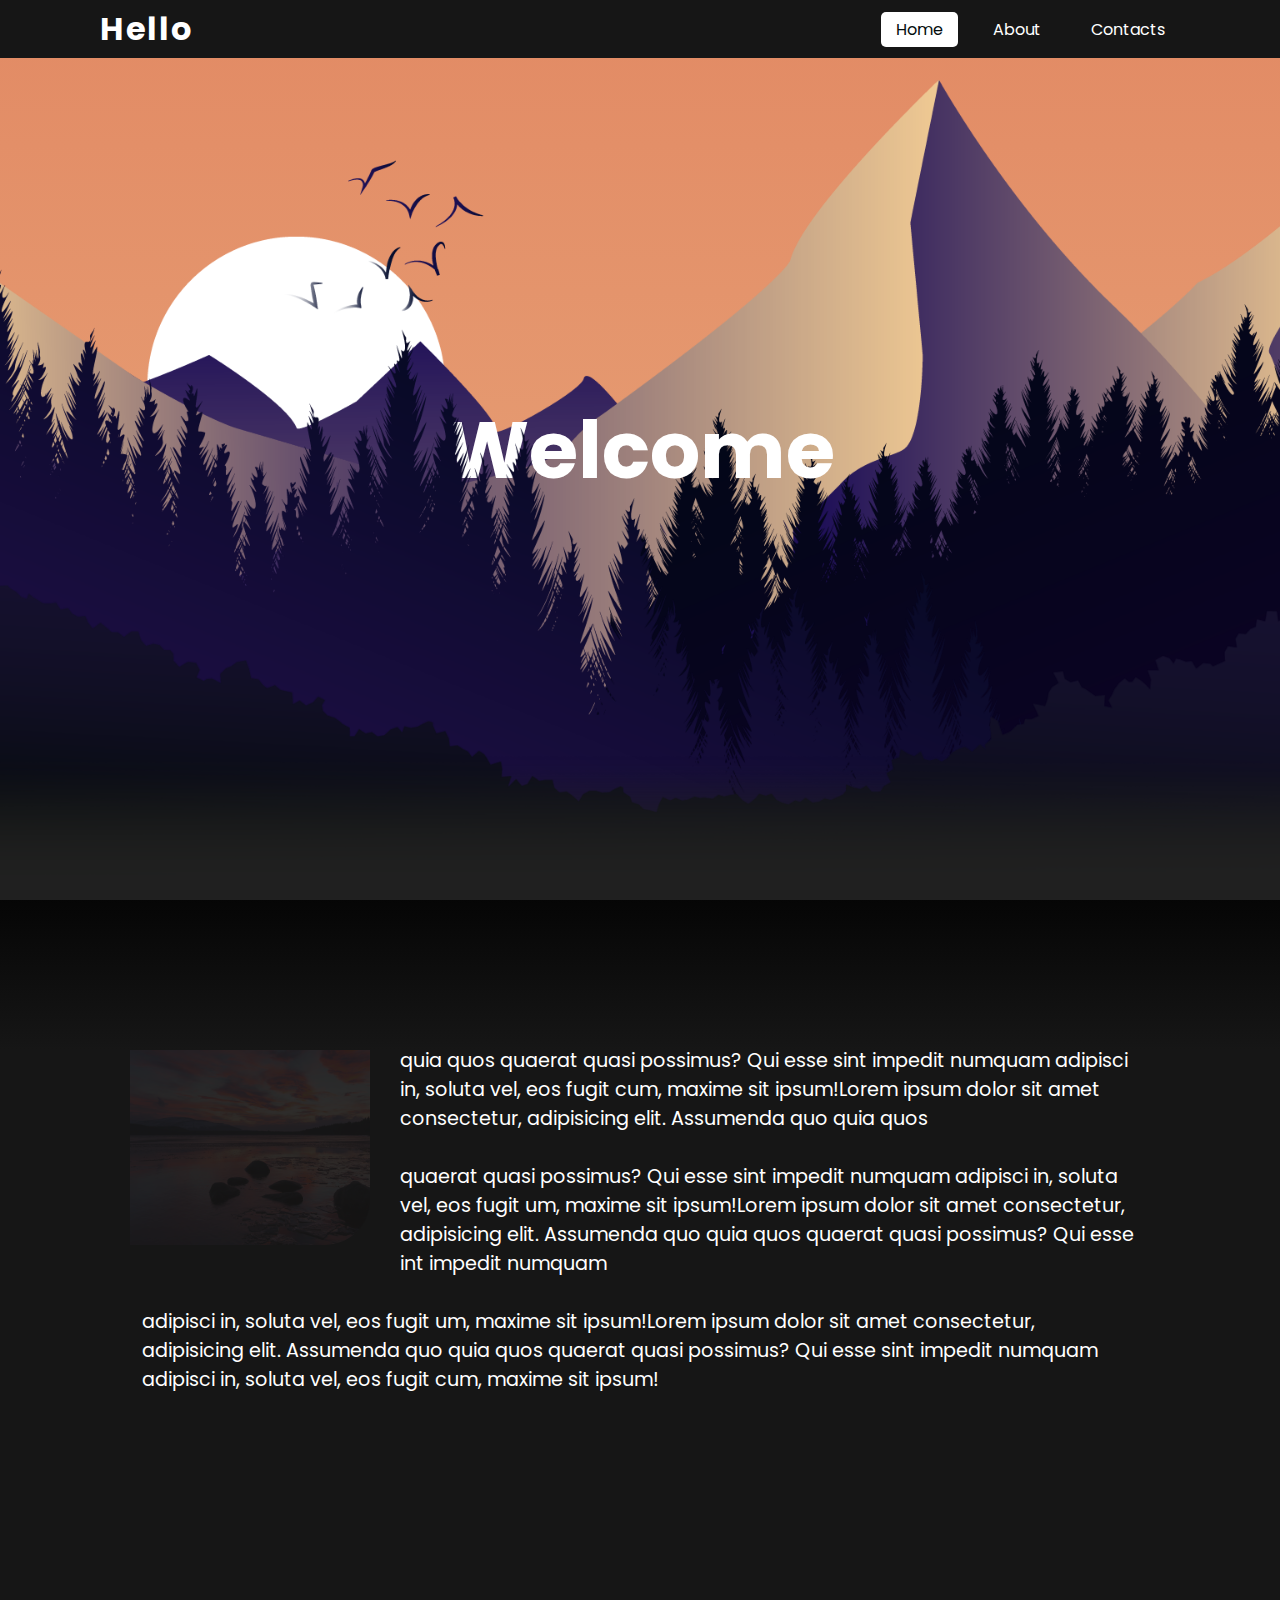
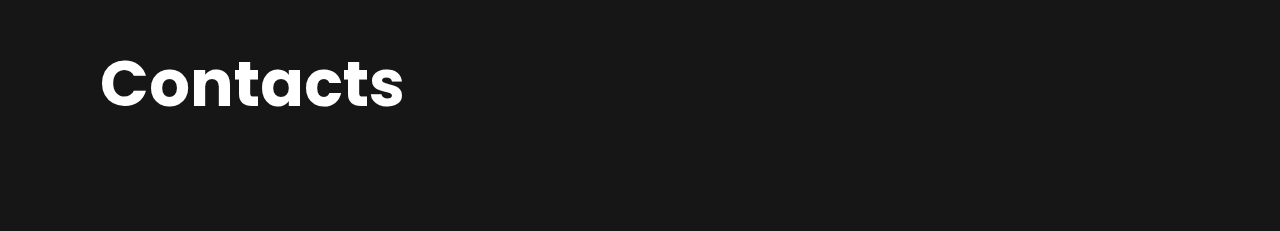
==== index.html @ 3c5ac53d "added pictures and fade ins" ====
<!DOCTYPE html>
<html>
    <head>
        <meta charset="UTF-8">
        <meta name="viewport" content="width=device-width, initial-scale=1.0, maximum-scale=1.0, user-scalable=0">
        <meta http-equiv="X-UA-Compatible" content="ie=edge">
        <title>Ignas Biekša</title>
        <link rel="stylesheet" type="text/css" href="style.css">
    </head>
    <body>
        <header>
            <a href="#" class = "logo">Hello</a>
                <ul>
                    <li><a href="#" class="active">Home</a></li>
                    <li><a href="#sec">About</a></li>
                    <li><a href="#sec2">Contacts</a></li>
                </ul>
        </header>
        
        <section>
            
            <img src="img/sun.png" id ="sun" alt="">
            <img src="img/mountainsBack.png" id="mBack" alt="">
            <img src="img/birds.png" id="birds" alt="">
            <h2 id="text">Welcome</h2>
            <img src="img/mountainsFront.png" id="mFront" alt="">
            <img src="img/treesBack.png" id="tBack" alt="">
            <img src="img/treesFront.png" id="tFront" alt="">
            <img src="img/ground.png" id = "ground" alt="">
            <div class = "gradient" id="gradient"></div>
        </section>
        <div id="blackBox"></div>
        <div id="blackBox2"></div>
        <div class ="sec" id="sec">
            <h2>About</h2>
            <img src="img/picture1.jpg" id ="picture1">
            <p>Lorem ipsum dolor sit amet consectetur, adipisicing elit. 
                Assumenda quo quia quos quaerat quasi possimus? Qui esse
                sint impedit numquam adipisci in, soluta vel, eos fugit
                cum, maxime sit ipsum!Lorem ipsum dolor sit amet consectetur, adipisicing elit. 
                Assumenda quo quia quos <br><br>quaerat quasi possimus? Qui esse
                sint impedit numquam adipisci in, soluta vel, eos fugit
                um, maxime sit ipsum!Lorem ipsum dolor sit amet consectetur, adipisicing elit. 
                Assumenda quo quia quos quaerat quasi possimus? Qui esse
                int impedit numquam<br><br> adipisci in, soluta vel, eos fugit
                um, maxime sit ipsum!Lorem ipsum dolor sit amet consectetur, adipisicing elit. 
                Assumenda quo quia quos quaerat quasi possimus? Qui esse
                sint impedit numquam adipisci in, soluta vel, eos fugit
                cum, maxime sit ipsum!</p>
        </div>
        <script src="app.js"></script>

        <div class ="sec2" id="sec2">
            <h2>Contacts</h2>
        </div>
    </body>
</html>
---- style.css ----
@import url('https://fonts.googleapis.com/css?family=Poppins:300,400,500,600,700,800,900&display=swap');
*{
    margin: 0;
    padding: 0;
    box-sizing: border-box;
    font-family: 'Poppins', sans-serif;
    scroll-behavior: smooth;
}
body{
    min-height: 100vh;
    background: linear-gradient(#E28A64,#EFC996);
    overflow-x: hidden;
}


header{
    position: fixed;
    top: 0;
    left: 0;
    width: 100%;
    padding: 5px 100px;
    display: flex;
    justify-content: space-between;
    align-items: center;
    z-index: 99;
    background: #161616;
}
header .logo{
    color: white;
    font-weight: 700;
    text-decoration: none;
    font-size: 2em;
    letter-spacing: 2px;
}

header .logo:hover{
    color: transparent;
    background: linear-gradient(90deg, #E28A64,#EFC996);
    background-clip: text;
}
header ul{
    display: flex;
    justify-content: center;
    align-items: center;
    flex-wrap: wrap;
}
header ul li{
    list-style: none;
    margin-left: 20px;
}
header ul li a{
    text-decoration: none;
    padding: 6px 15px;
    color: white;
    border-radius: 5px;
}
header ul li a:hover{
    background: white;
    color: #040c0c;
}

header ul li a.active{
    background: white;
    color: #040c0c;
}

section{
    position: relative;
    width: 100%;
    height: 100vh;
    padding: 100px;
    display: flex;
    justify-content: center;
    align-items: center;
}

section img{
    position: absolute;
    top: 0;
    left: 0;
    width: 100%;
    height: 100%;
    object-fit: cover;
    pointer-events: none;
}
section #gradient{
    position: absolute;
    height: 100px;
    width: 100%;
    left: 0;
    bottom: 100%;
    background: linear-gradient(to top, #161616,transparent);
    z-index: 21;
}
section img#tFront{
    z-index:14;
}
section img#tBack{
    z-index: 11;
}
section img#ground{
    z-index:20;
}
section img#mFront{
    z-index: 10;
}
#text{
    position: relative;
    color: white;
    white-space: wrap;
    font-size: 80px;
    z-index: 12;

}
.sec{
    position: relative;
    margin-top: -270px;
    padding-top: 200px;
    padding: 100px;
    background:#161616;
    z-index: 10;
}
.sec h2{
    font-size: 4em;
    color: white;
    padding-left: 50px;
    z-index:1;
}
.sec p{
    font-size: 1.2em;
    padding: 42px;
    color: white;
}

.sec img{
    float: left;
    height: 20%;
    width: 20%;
    max-width: 500px;
    min-width: 300px;
    padding: 30px;
    opacity: 0.1;
    transition: opacity 5s;
    border-radius: 25% 0%;
}

.sec2{
    position: relative;
    padding: 100px;
    background: #161616;
}

.sec2 h2{
    font-size: 4em;
    color: white;
}



div#blackBox{
    position: relative;
    width:100%;
    height: 200px;
    margin-top: -50px;
    top: 0px;
    z-index: 14;
    background: linear-gradient(to top,#161616,black);
}

 div#blackBox2{
    position: absolute;
    width:100%;
    height: 200px;
    margin-top: 0px;
    top: 700px;
    z-index: 8;
    background: #161616;
}
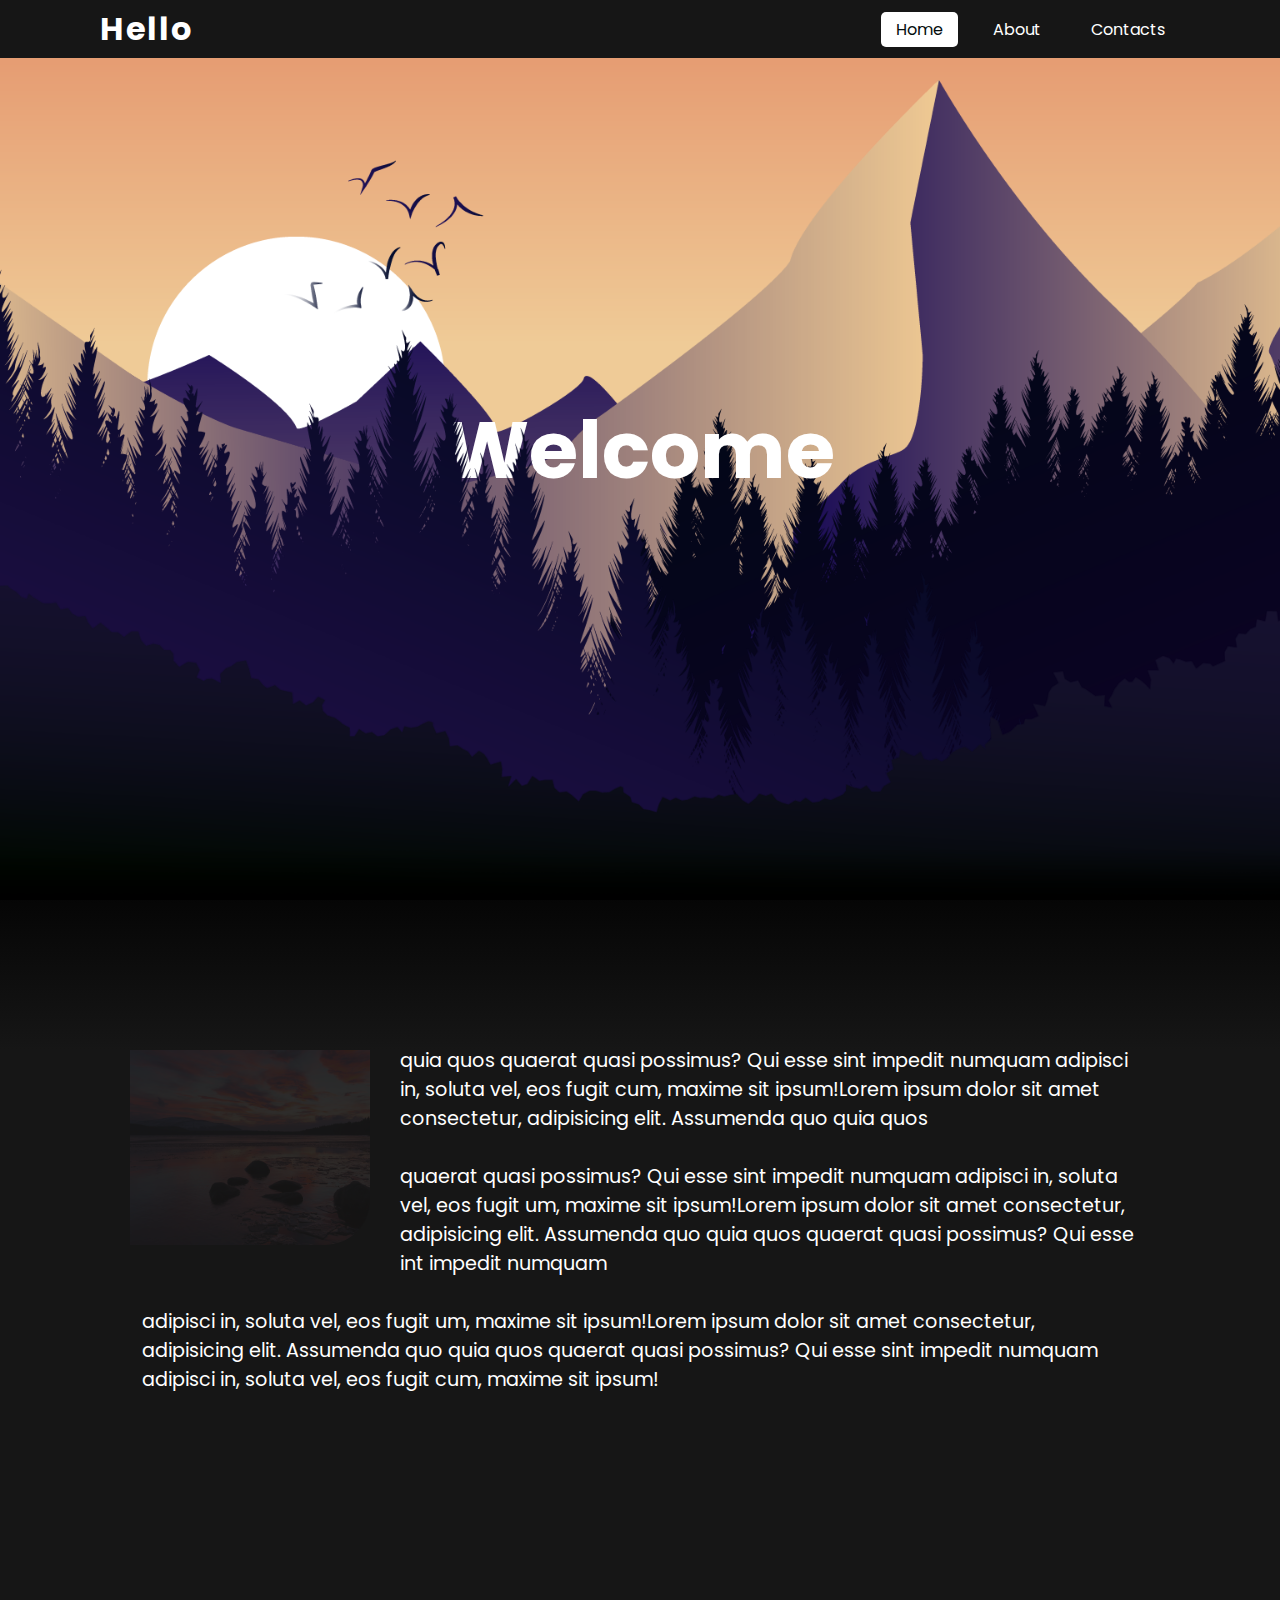
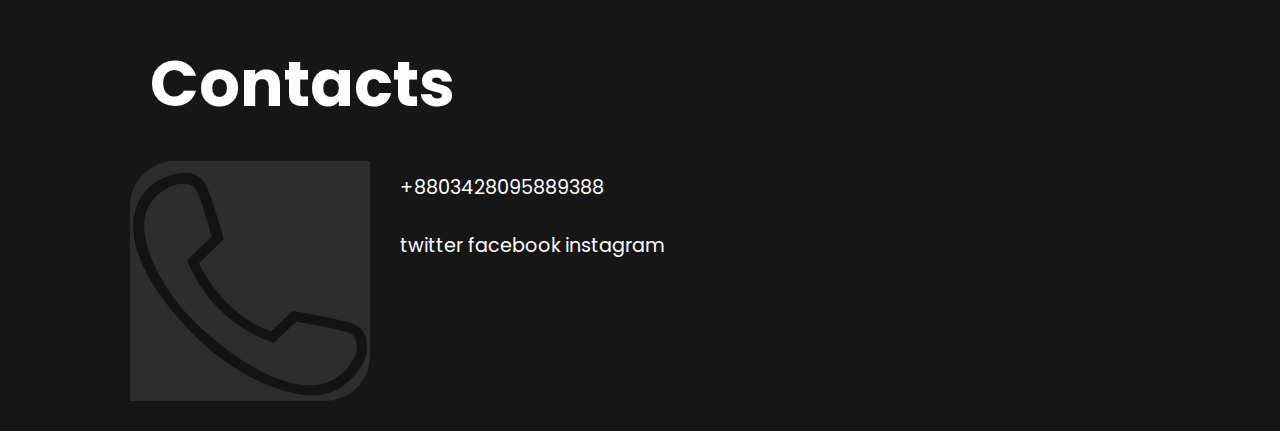
==== commit 067ac705: "added contacts section" ====
--- a/index.html
+++ b/index.html
@@ -11,14 +11,14 @@
         <header>
             <a href="#" class = "logo">Hello</a>
                 <ul>
-                    <li><a href="#" class="active">Home</a></li>
-                    <li><a href="#sec">About</a></li>
-                    <li><a href="#sec2">Contacts</a></li>
+                    <li><a href="#" id="home" class="active">Home</a></li>
+                    <li><a href="#sec" id="about" class="notActive">About</a></li>
+                    <li><a href="#sec2" id="contacts" calss="notActive">Contacts</a></li>
                 </ul>
         </header>
         
         <section>
-            
+            <img src="img/background.png" id="background" alt="">
             <img src="img/sun.png" id ="sun" alt="">
             <img src="img/mountainsBack.png" id="mBack" alt="">
             <img src="img/birds.png" id="birds" alt="">
@@ -48,10 +48,14 @@
                 sint impedit numquam adipisci in, soluta vel, eos fugit
                 cum, maxime sit ipsum!</p>
         </div>
-        <script src="app.js"></script>
+        
 
         <div class ="sec2" id="sec2">
             <h2>Contacts</h2>
+            <img src="img/picture2.jpg" id="picture2">
+            <p>+8803428095889388<br><br>twitter facebook instagram</nr></p>
+
         </div>
+        <script src="app.js"></script>
     </body>
 </html>--- a/style.css
+++ b/style.css
@@ -8,7 +8,7 @@
 }
 body{
     min-height: 100vh;
-    background: linear-gradient(#E28A64,#EFC996);
+    background: #161616;
     overflow-x: hidden;
 }
 
@@ -153,9 +153,28 @@
 .sec2 h2{
     font-size: 4em;
     color: white;
+    padding-left: 50px;
+    z-index:1;
 }
 
+.sec2 img{
+    float: left;
+    height: 15%;
+    width: 15%;
+    max-width: 500px;
+    min-width: 300px;
+    padding: 30px;
+    opacity: 0.1;
+    transition: opacity 5s;
+    border-radius: 25% 0%;
+}
 
+.sec2 p{
+    
+    font-size: 1.2em;
+    padding: 42px;
+    color: white;
+}
 
 div#blackBox{
     position: relative;
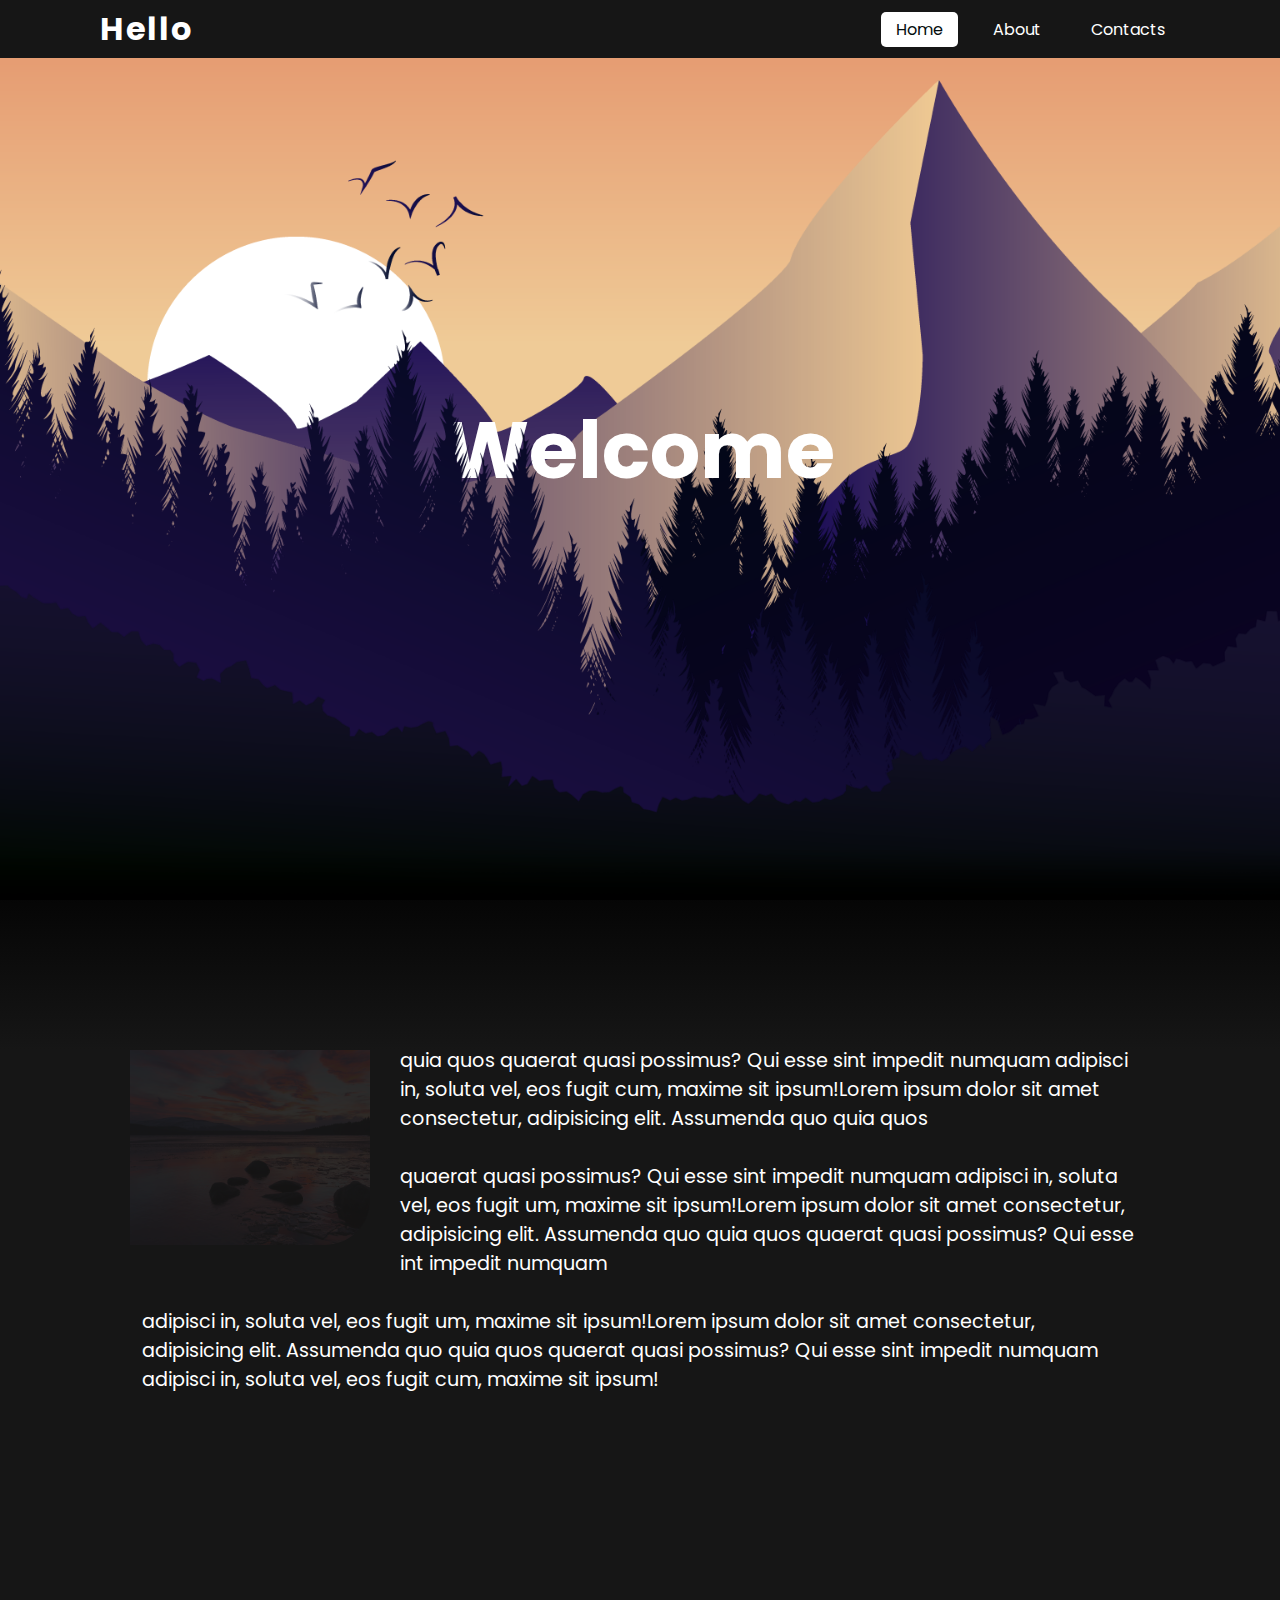
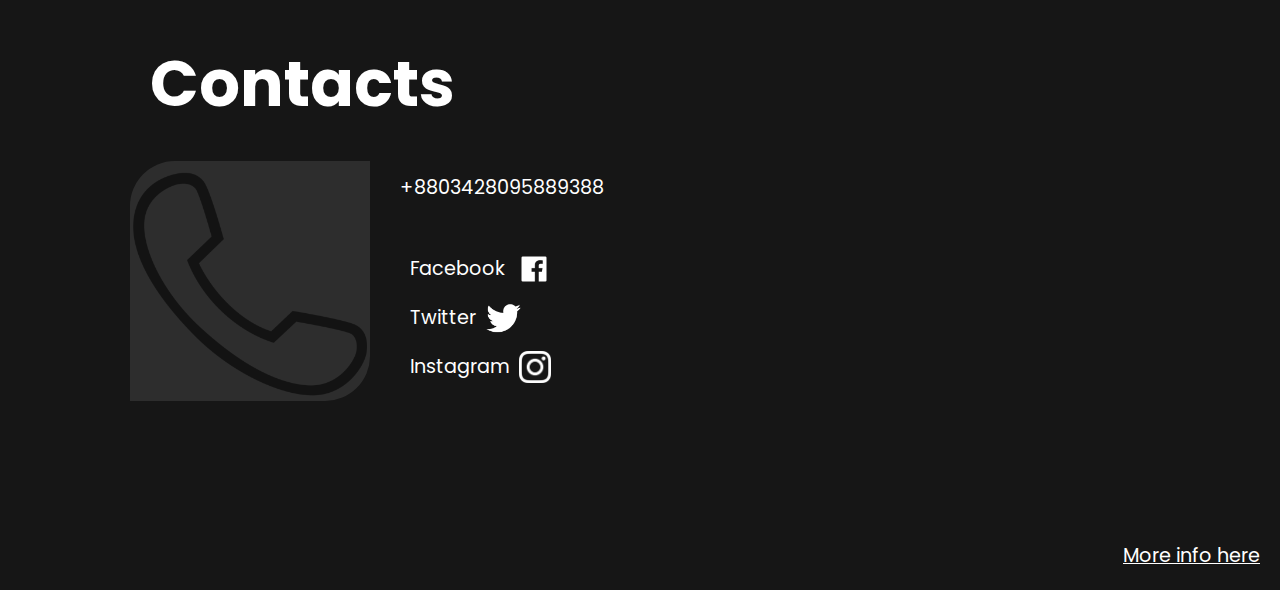
==== commit 7cafeea3: "added additional info and social medias" ====
--- a/index.html
+++ b/index.html
@@ -4,7 +4,7 @@
         <meta charset="UTF-8">
         <meta name="viewport" content="width=device-width, initial-scale=1.0, maximum-scale=1.0, user-scalable=0">
         <meta http-equiv="X-UA-Compatible" content="ie=edge">
-        <title>Ignas Biekša</title>
+        <title>Parallax Website by Ignas B</title>
         <link rel="stylesheet" type="text/css" href="style.css">
     </head>
     <body>
@@ -53,9 +53,17 @@
         <div class ="sec2" id="sec2">
             <h2>Contacts</h2>
             <img src="img/picture2.jpg" id="picture2">
-            <p>+8803428095889388<br><br>twitter facebook instagram</nr></p>
+            <p>+8803428095889388<br></p>
+            <ul>
+                <li><p>Facebook</p><a href="https://www.facebook.com/"><img src=img/facebook.png id="fb" alt="go to facebook.com"></a></li>
+                <li><p>Twitter</p><a href="https://twitter.com/"><img src=img/twitter.png id="twtr" alt="go to twitter.com"></a></li>
+                <li><p>Instagram</p><a href="https://instagram.com/"><img src=img/instagram.png id="inst" alt="go to instagram.com"></a></li>
+            </ul>
 
         </div>
         <script src="app.js"></script>
+        <div class = "sec3" id="sec3">
+            <a href="additionalInfo.html">More info here</a>
+        </div>
     </body>
 </html>--- a/style.css
+++ b/style.css
@@ -157,7 +157,7 @@
     z-index:1;
 }
 
-.sec2 img{
+.sec2 #picture2{
     float: left;
     height: 15%;
     width: 15%;
@@ -176,6 +176,50 @@
     color: white;
 }
 
+.sec2 ul li p{
+    padding: 10px;
+    padding-left: 10px;
+}
+
+
+.sec2 ul li{
+    content: "#fb";
+    display: flex;
+    
+}
+
+.sec2 ul li a{
+    display: flex;
+    align-items: center;
+    justify-content: center;
+}
+#fb{
+    width: 40px;
+    height: 40px;
+}
+#twtr{
+    width: 35px;
+    height: 35px;
+}
+#inst{
+    width: 32px;
+    height: 32px;
+}
+
+.sec3{
+    padding-top:50px;
+    padding-bottom:10px;
+    padding-left:10px;
+}
+
+.sec3 a{
+    float: right;
+    font-size: 1.2em;
+    padding-right: 20px;
+    padding-bottom: 20px;
+    color: white;
+}
+
 div#blackBox{
     position: relative;
     width:100%;
@@ -194,4 +238,39 @@
     top: 700px;
     z-index: 8;
     background: #161616;
-} +} 
+
+.addInfo{
+    margin: 50px;
+}
+
+.addInfo img{
+    display:inline;
+    width: 10%;
+    height: 10%;
+    float: bottom;
+}
+
+.addInfo p{
+    color:white;
+}
+
+.addInfo ul{
+    list-style: none;
+}
+
+.addInfo ul li p{
+    color: transparent;
+    font-weight: bold;
+    background: linear-gradient(45deg, #E28A64,#EFC996);
+    background-clip: text;
+}
+
+.addInfo ul li p::before {
+    content: "\2022";
+    padding-right: 8px;
+    font-weight: bold;
+    color: transparent;
+    background: linear-gradient(45deg, #E28A64,#EFC996);
+    background-clip: text;
+  }
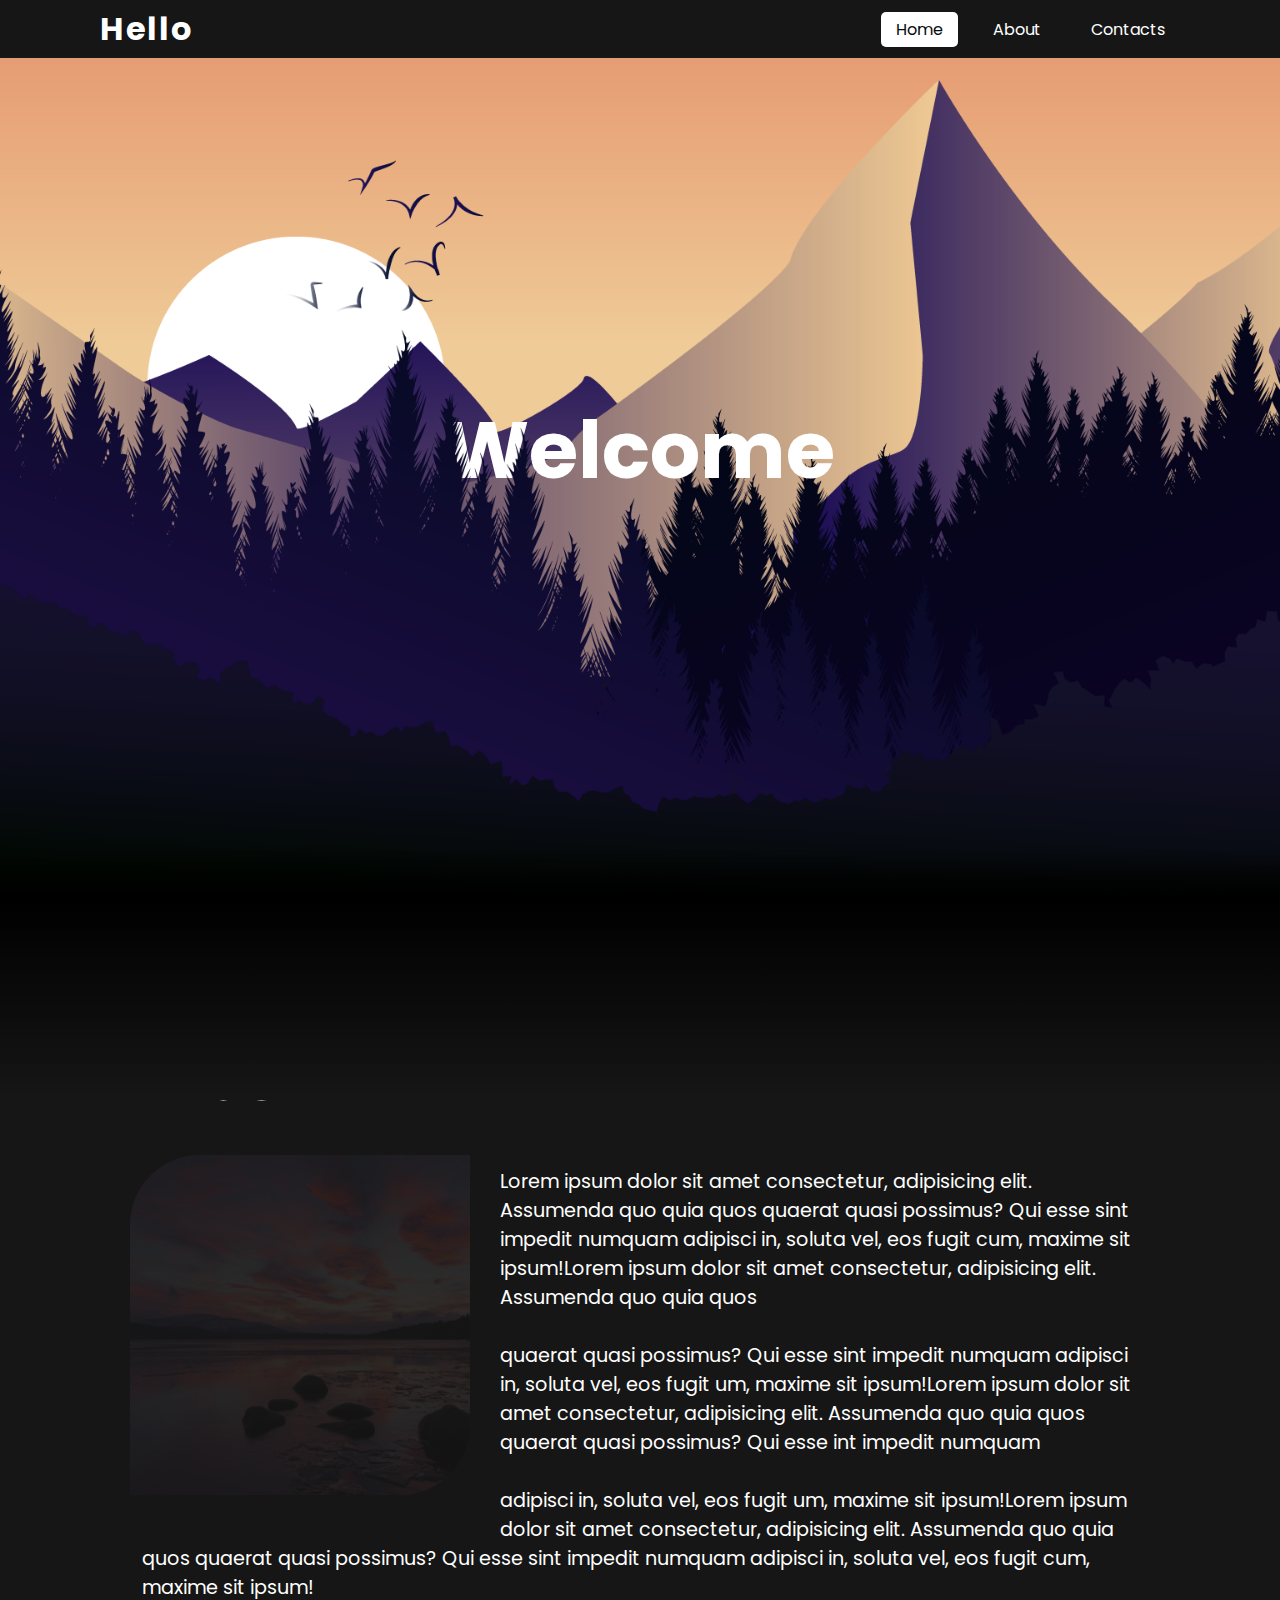
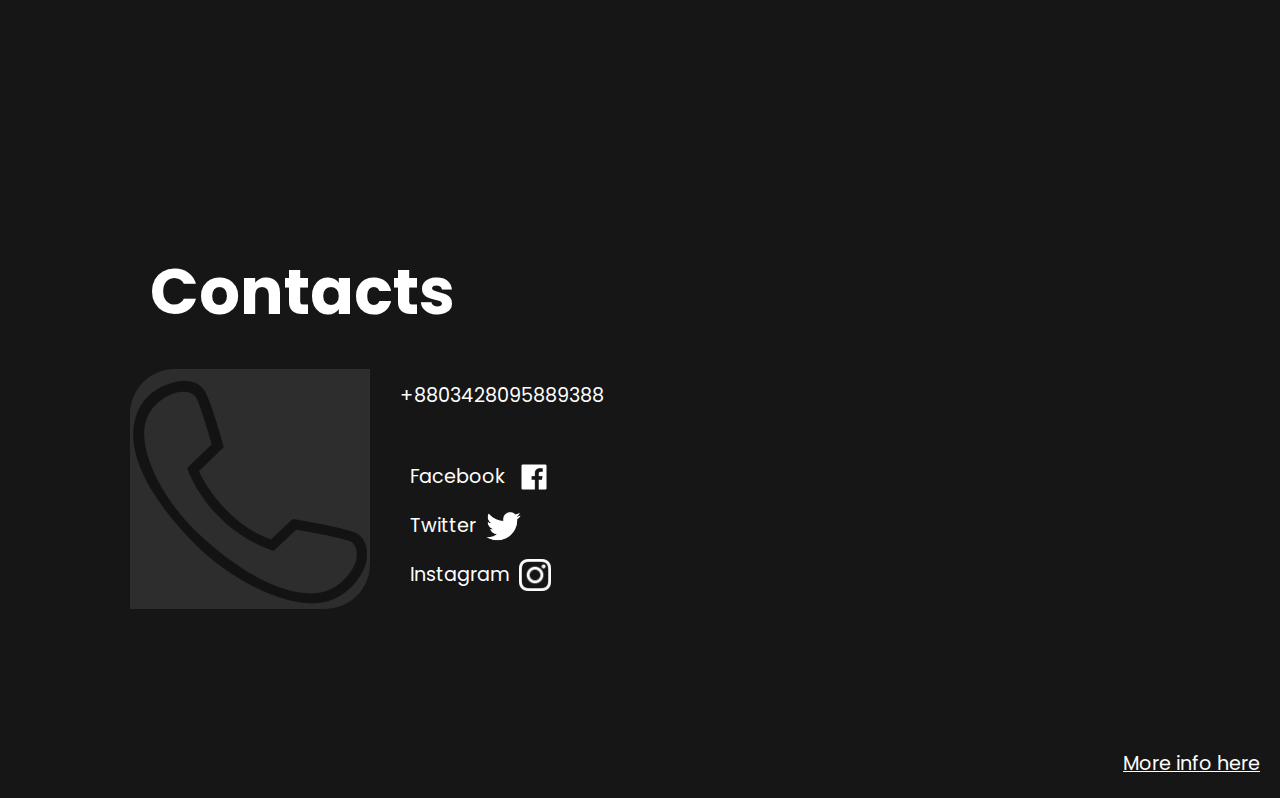
==== commit 84ed7c24: "couple updates on the effect" ====
--- a/index.html
+++ b/index.html
@@ -18,6 +18,7 @@
         </header>
         
         <section>
+            <div id=box><div id=cover></div></div>
             <img src="img/background.png" id="background" alt="">
             <img src="img/sun.png" id ="sun" alt="">
             <img src="img/mountainsBack.png" id="mBack" alt="">
--- a/style.css
+++ b/style.css
@@ -43,6 +43,7 @@
     justify-content: center;
     align-items: center;
     flex-wrap: wrap;
+    
 }
 header ul li{
     list-style: none;
@@ -83,7 +84,26 @@
     object-fit: cover;
     pointer-events: none;
 }
-section #gradient{
+
+section div#box{
+    position: absolute;
+    top: 0;
+    left: 0;
+    width: 100%;
+    height: 100vh;
+    display: flex;
+    align-items: flex-end;
+    padding-top: 200px;
+}
+
+section div#cover{
+    background: #161616;
+    width: 100%;
+    height: 50%;
+    z-index: 8;
+}
+
+section#gradient{
     position: absolute;
     height: 100px;
     width: 100%;
@@ -112,19 +132,32 @@
     z-index: 12;
 
 }
+
+div#blackBox{
+    position: relative;
+    width:100%;
+    height: 200px;
+    margin-top: 0px;
+    top: 0px;
+    z-index: 14;
+    background: linear-gradient(to top,#161616,black);
+}
+
 .sec{
+    padding-top: 400px;
     position: relative;
     margin-top: -270px;
+    padding: 100px;
     padding-top: 200px;
-    padding: 100px;
     background:#161616;
     z-index: 10;
+    justify-content: center;
+    align-items: center;
 }
 .sec h2{
     font-size: 4em;
     color: white;
     padding-left: 50px;
-    z-index:1;
 }
 .sec p{
     font-size: 1.2em;
@@ -134,8 +167,8 @@
 
 .sec img{
     float: left;
-    height: 20%;
-    width: 20%;
+    height: 400px;
+    width: 400px;
     max-width: 500px;
     min-width: 300px;
     padding: 30px;
@@ -148,13 +181,13 @@
     position: relative;
     padding: 100px;
     background: #161616;
+    z-index: 9;
 }
 
 .sec2 h2{
     font-size: 4em;
     color: white;
     padding-left: 50px;
-    z-index:1;
 }
 
 .sec2 #picture2{
@@ -220,25 +253,7 @@
     color: white;
 }
 
-div#blackBox{
-    position: relative;
-    width:100%;
-    height: 200px;
-    margin-top: -50px;
-    top: 0px;
-    z-index: 14;
-    background: linear-gradient(to top,#161616,black);
-}
-
- div#blackBox2{
-    position: absolute;
-    width:100%;
-    height: 200px;
-    margin-top: 0px;
-    top: 700px;
-    z-index: 8;
-    background: #161616;
-} 
+
 
 .addInfo{
     margin: 50px;
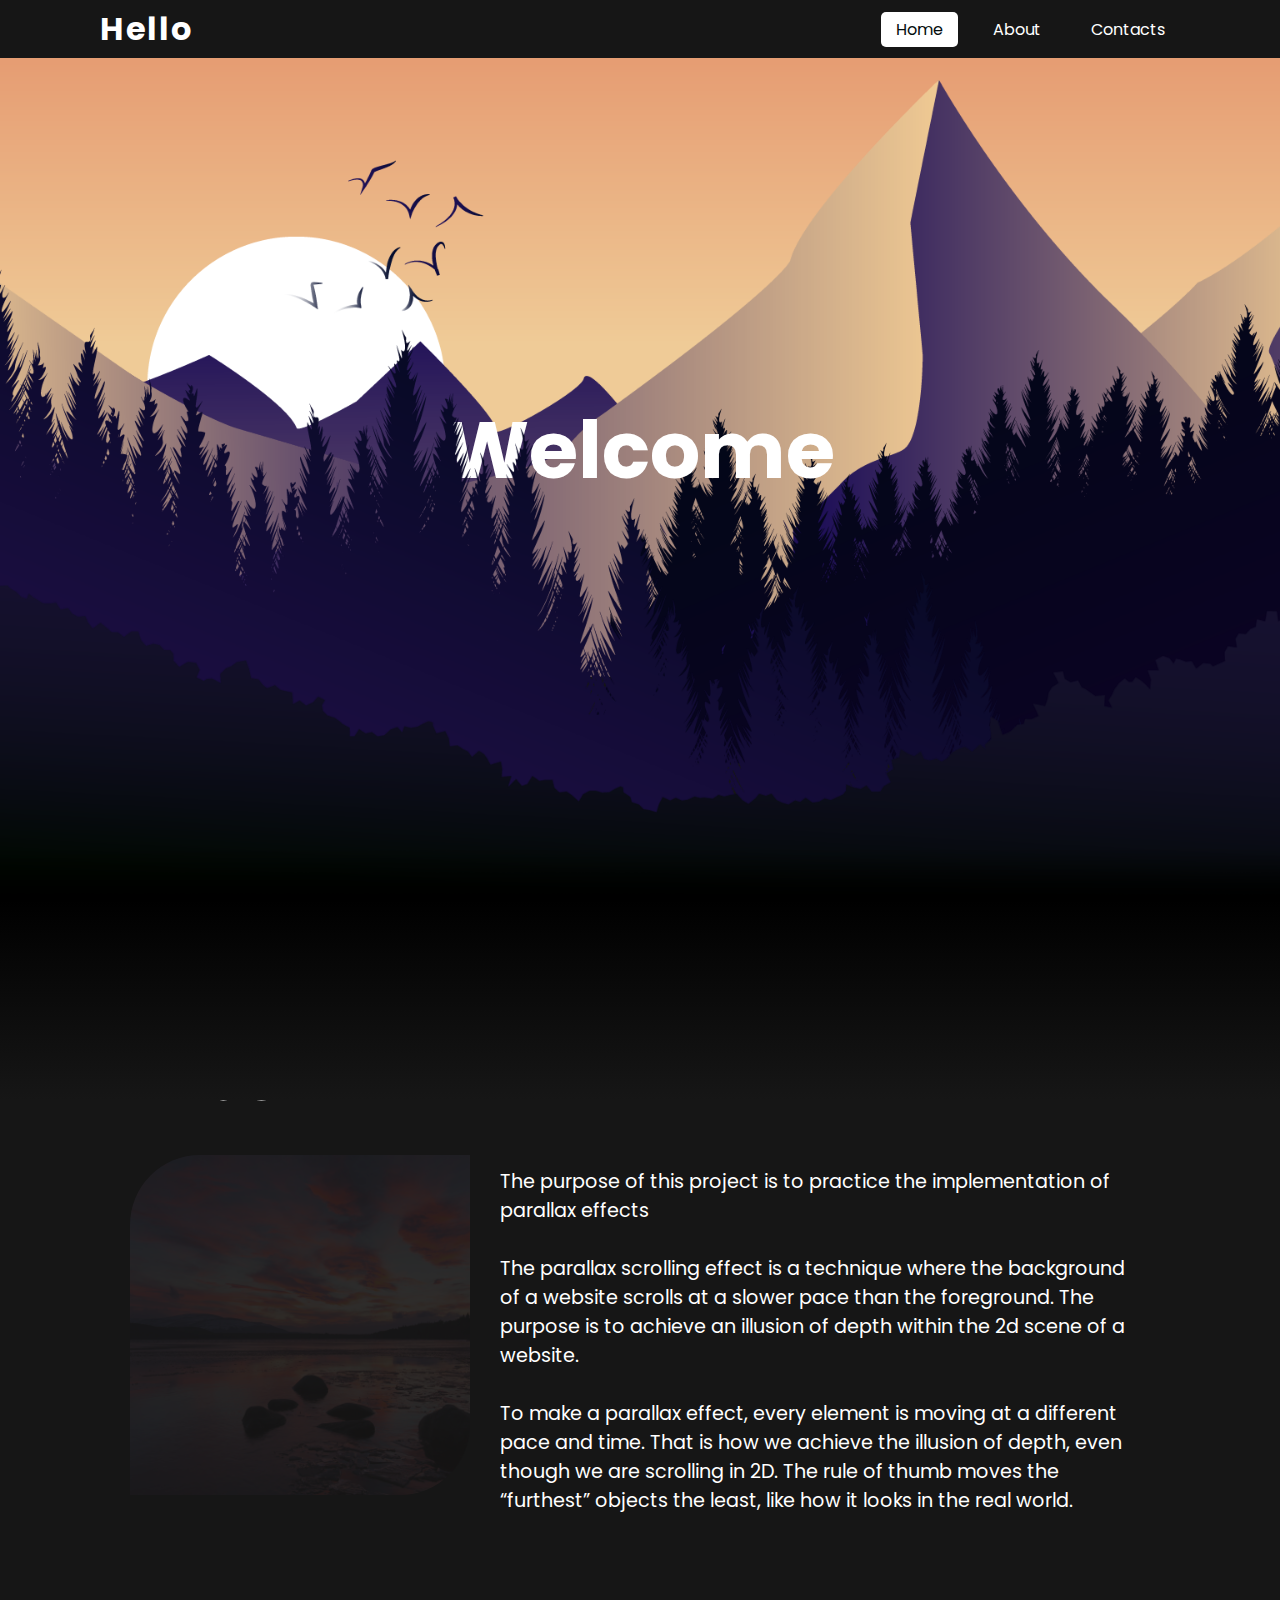
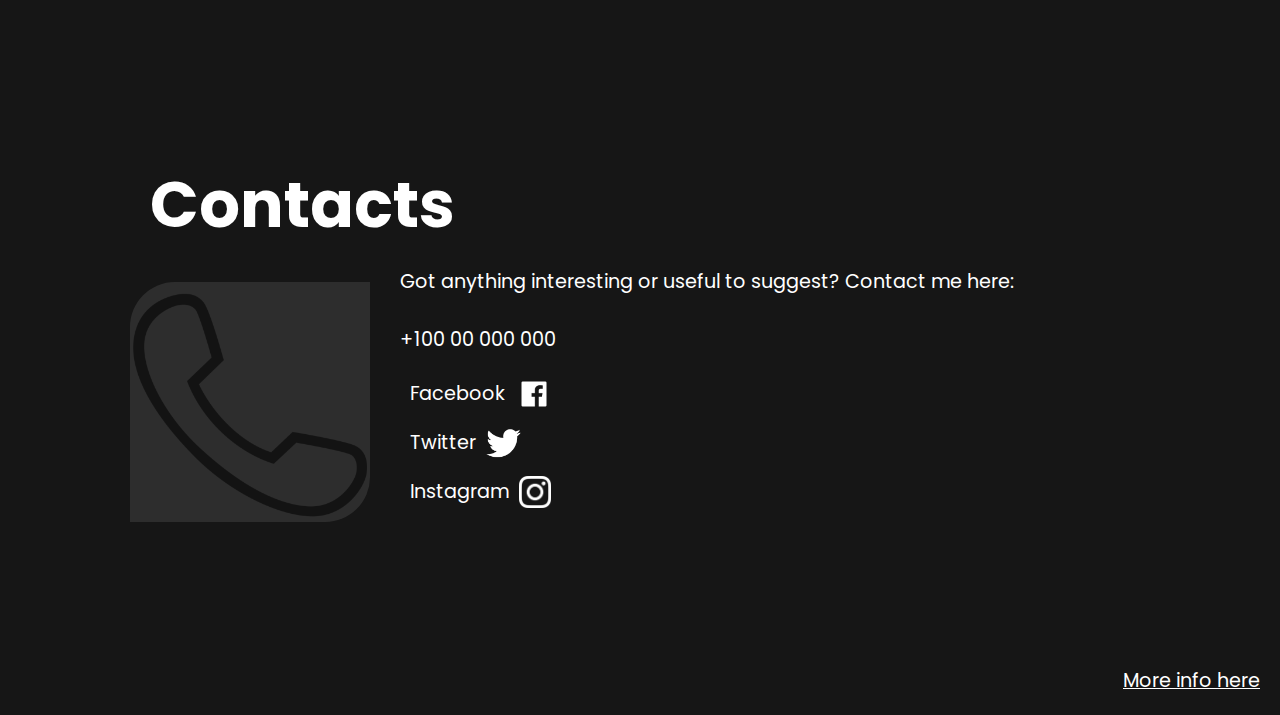
==== commit 07bd0429: "changed some content" ====
--- a/index.html
+++ b/index.html
@@ -35,26 +35,19 @@
         <div class ="sec" id="sec">
             <h2>About</h2>
             <img src="img/picture1.jpg" id ="picture1">
-            <p>Lorem ipsum dolor sit amet consectetur, adipisicing elit. 
-                Assumenda quo quia quos quaerat quasi possimus? Qui esse
-                sint impedit numquam adipisci in, soluta vel, eos fugit
-                cum, maxime sit ipsum!Lorem ipsum dolor sit amet consectetur, adipisicing elit. 
-                Assumenda quo quia quos <br><br>quaerat quasi possimus? Qui esse
-                sint impedit numquam adipisci in, soluta vel, eos fugit
-                um, maxime sit ipsum!Lorem ipsum dolor sit amet consectetur, adipisicing elit. 
-                Assumenda quo quia quos quaerat quasi possimus? Qui esse
-                int impedit numquam<br><br> adipisci in, soluta vel, eos fugit
-                um, maxime sit ipsum!Lorem ipsum dolor sit amet consectetur, adipisicing elit. 
-                Assumenda quo quia quos quaerat quasi possimus? Qui esse
-                sint impedit numquam adipisci in, soluta vel, eos fugit
-                cum, maxime sit ipsum!</p>
+            <p> The purpose of this project is to practice the implementation of
+                parallax effects<br><br>The parallax scrolling effect is a technique where the background of a 
+                website scrolls at a slower pace than the foreground. 
+                The purpose is to achieve an illusion of depth within the 2d scene of a website.<br><br> To make a parallax effect, every element is moving 
+                at a different pace and time. That is how we achieve the illusion of depth, even though we are scrolling in 2D.
+                The rule of thumb moves the “furthest” objects the least, like how it looks in the real world.</p>
         </div>
         
 
         <div class ="sec2" id="sec2">
             <h2>Contacts</h2>
             <img src="img/picture2.jpg" id="picture2">
-            <p>+8803428095889388<br></p>
+            <p>Got anything interesting or useful to suggest? Contact me here:<br><br>+100 00 000 000<br></p>
             <ul>
                 <li><p>Facebook</p><a href="https://www.facebook.com/"><img src=img/facebook.png id="fb" alt="go to facebook.com"></a></li>
                 <li><p>Twitter</p><a href="https://twitter.com/"><img src=img/twitter.png id="twtr" alt="go to twitter.com"></a></li>
--- a/style.css
+++ b/style.css
@@ -205,7 +205,7 @@
 .sec2 p{
     
     font-size: 1.2em;
-    padding: 42px;
+    padding: 15px;
     color: white;
 }
 
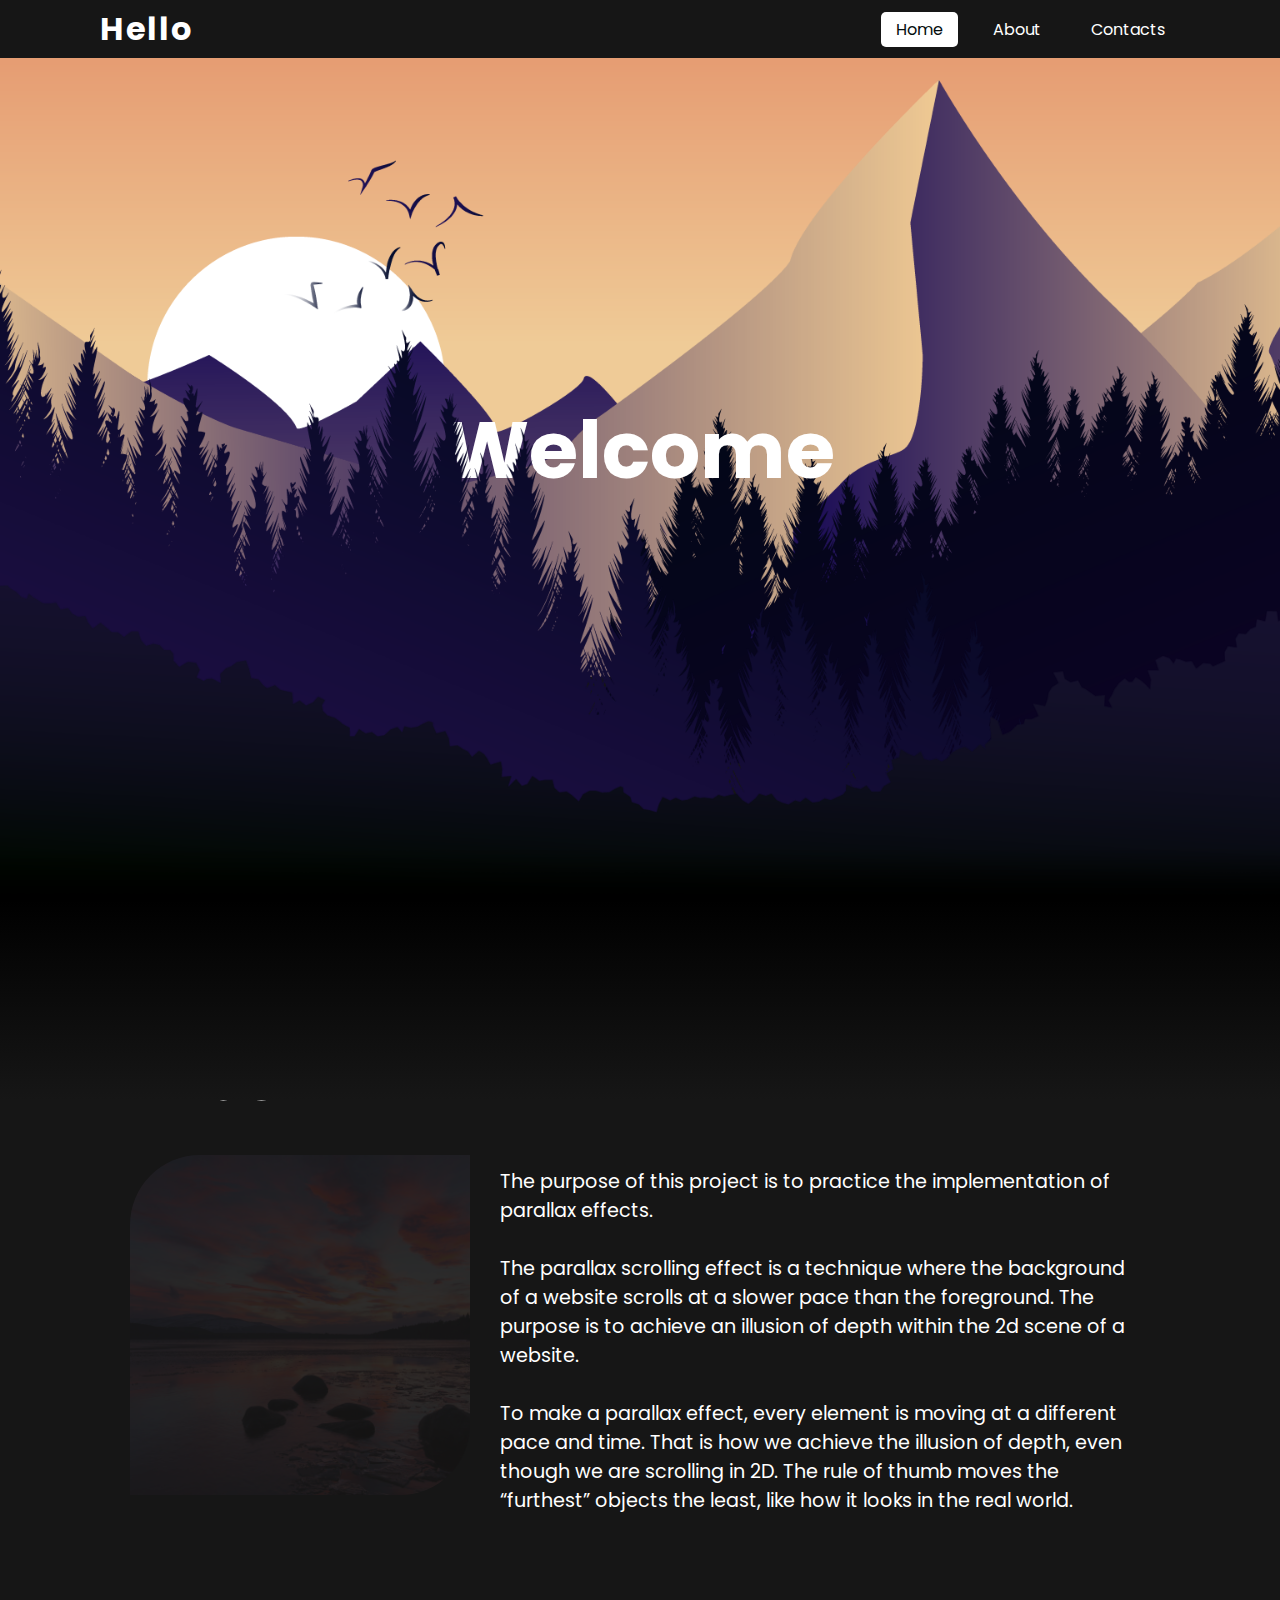
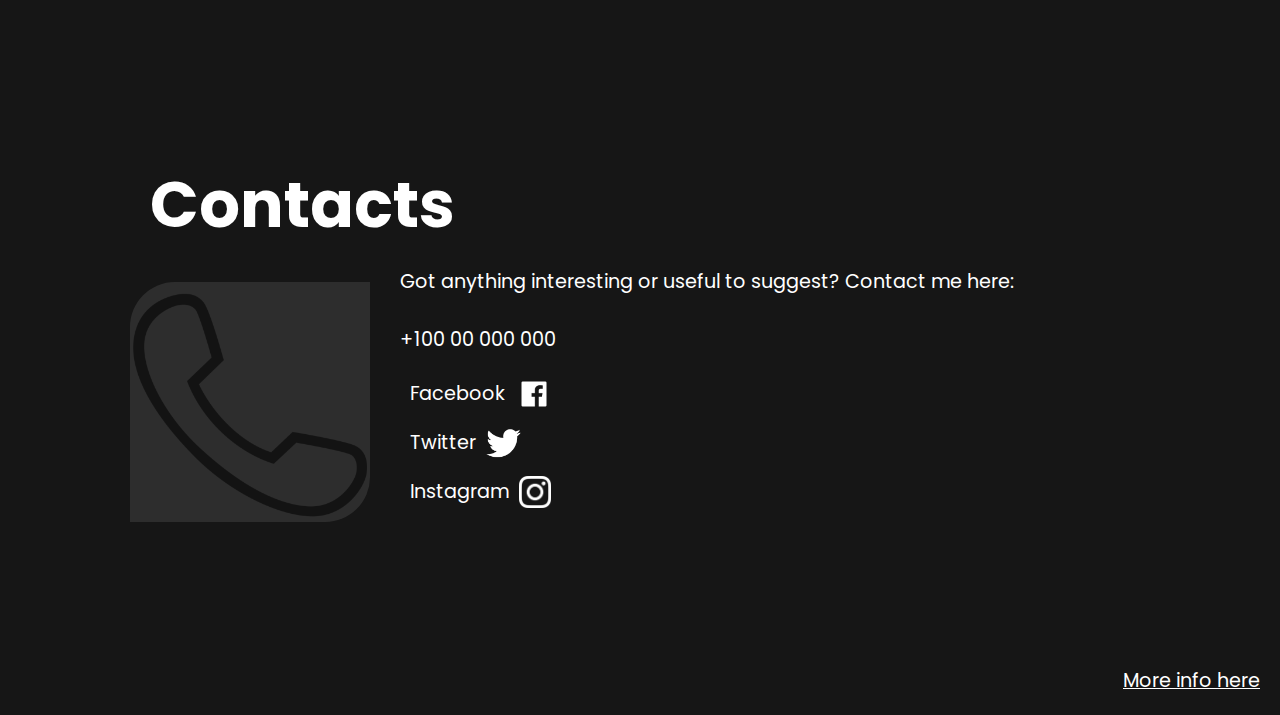
==== commit 47545fa1: "typo" ====
--- a/index.html
+++ b/index.html
@@ -36,7 +36,7 @@
             <h2>About</h2>
             <img src="img/picture1.jpg" id ="picture1">
             <p> The purpose of this project is to practice the implementation of
-                parallax effects<br><br>The parallax scrolling effect is a technique where the background of a 
+                parallax effects.<br><br>The parallax scrolling effect is a technique where the background of a 
                 website scrolls at a slower pace than the foreground. 
                 The purpose is to achieve an illusion of depth within the 2d scene of a website.<br><br> To make a parallax effect, every element is moving 
                 at a different pace and time. That is how we achieve the illusion of depth, even though we are scrolling in 2D.
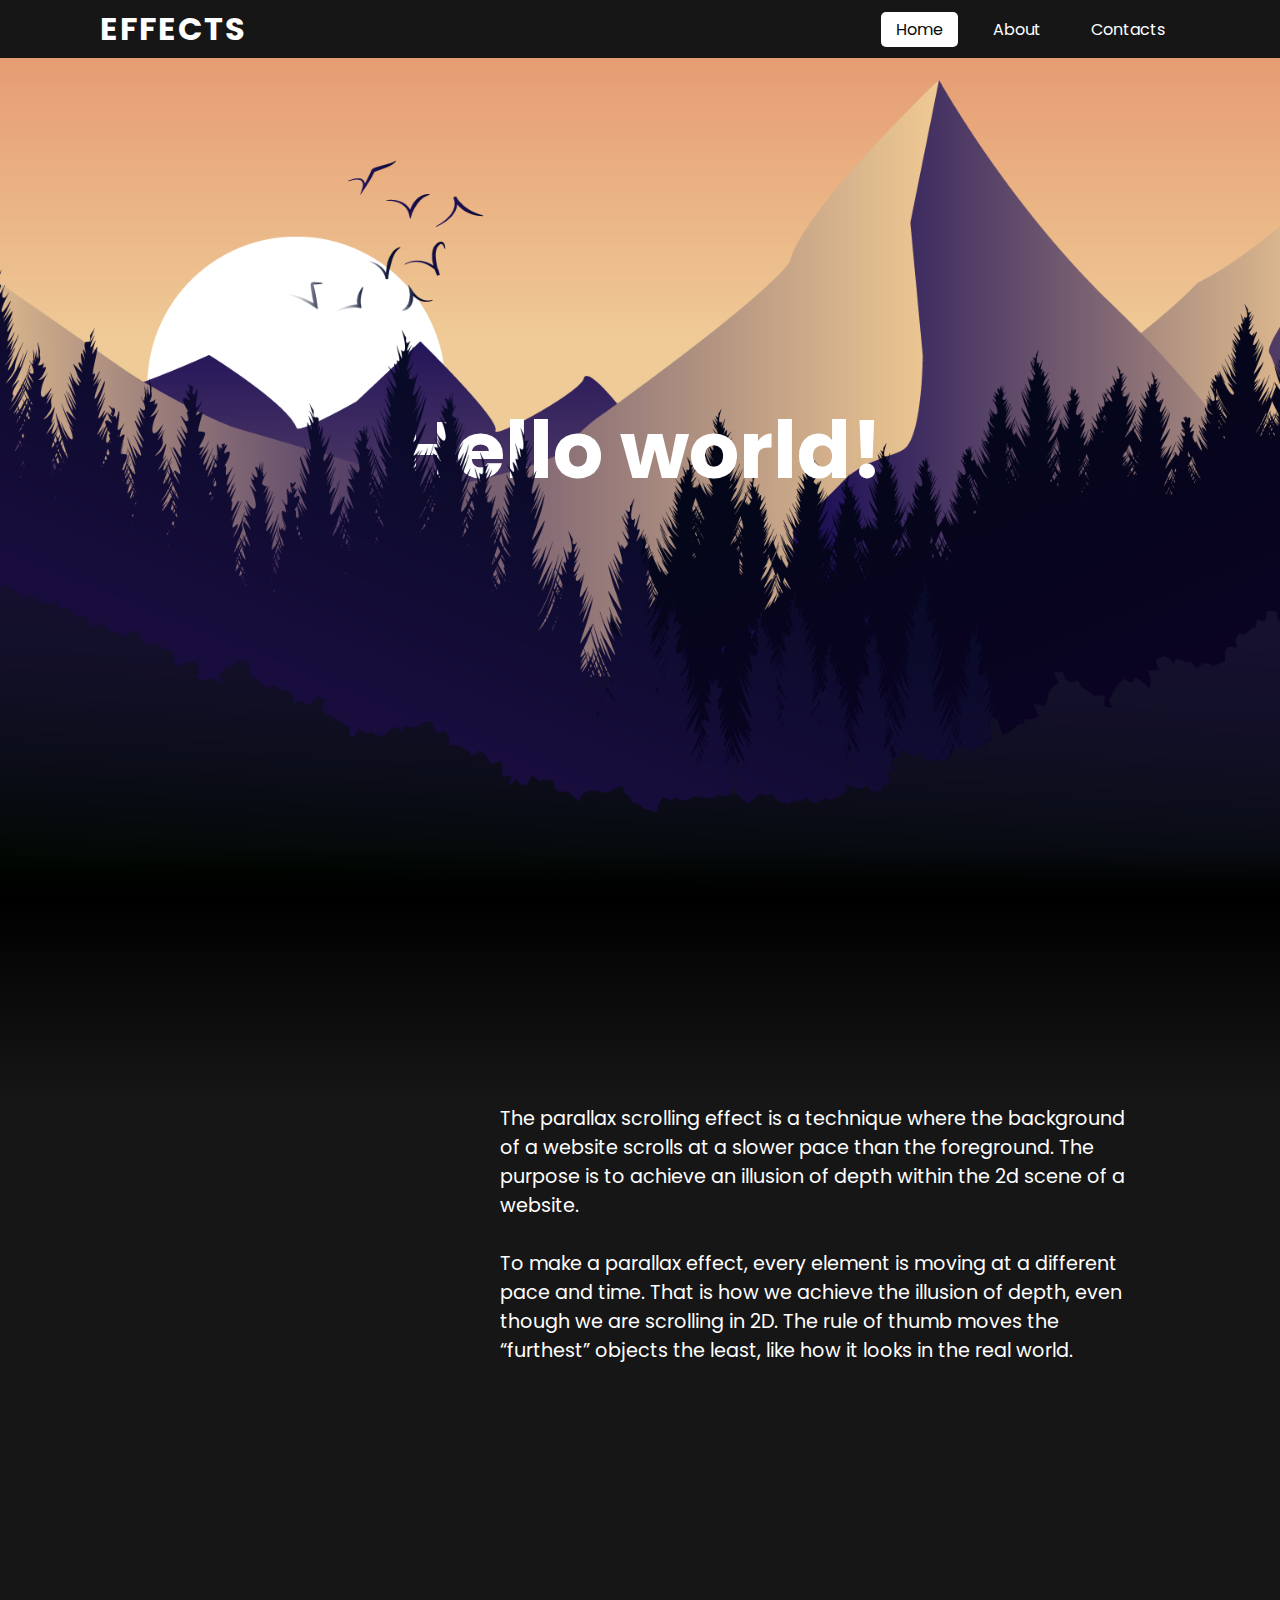
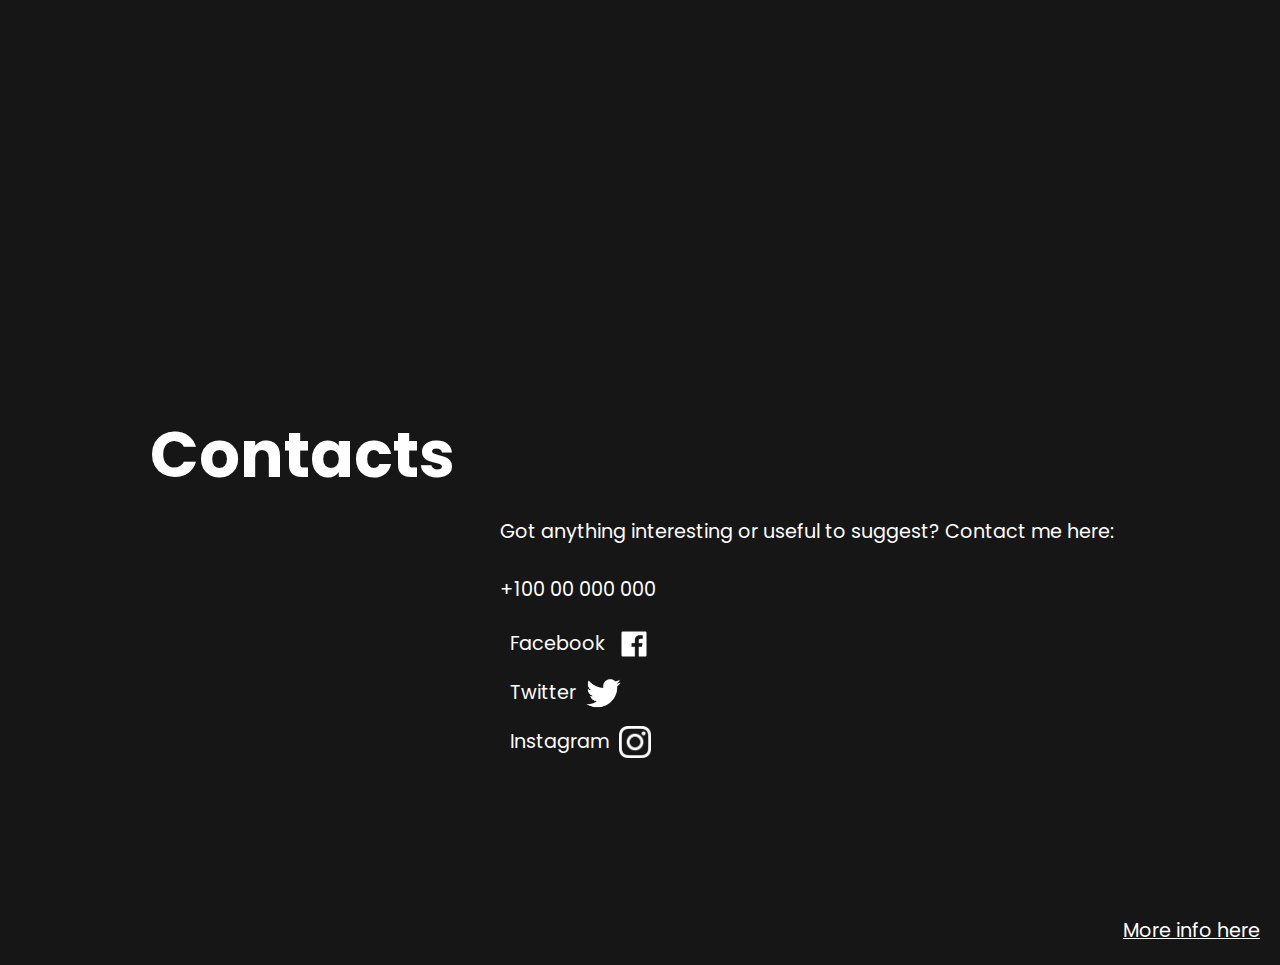
==== commit b1a59cba: "unified picture size" ====
--- a/index.html
+++ b/index.html
@@ -6,10 +6,11 @@
         <meta http-equiv="X-UA-Compatible" content="ie=edge">
         <title>Parallax Website by Ignas B</title>
         <link rel="stylesheet" type="text/css" href="style.css">
+        <link rel="shortcut icon" type="image/png" href="img/picture1.jpg">
     </head>
     <body>
         <header>
-            <a href="#" class = "logo">Hello</a>
+            <a href="#" class = "logo">EFFECTS</a>
                 <ul>
                     <li><a href="#" id="home" class="active">Home</a></li>
                     <li><a href="#sec" id="about" class="notActive">About</a></li>
@@ -23,7 +24,7 @@
             <img src="img/sun.png" id ="sun" alt="">
             <img src="img/mountainsBack.png" id="mBack" alt="">
             <img src="img/birds.png" id="birds" alt="">
-            <h2 id="text">Welcome</h2>
+            <h2 id="text">Hello world!</h2>
             <img src="img/mountainsFront.png" id="mFront" alt="">
             <img src="img/treesBack.png" id="tBack" alt="">
             <img src="img/treesFront.png" id="tFront" alt="">
@@ -43,7 +44,6 @@
                 The rule of thumb moves the “furthest” objects the least, like how it looks in the real world.</p>
         </div>
         
-
         <div class ="sec2" id="sec2">
             <h2>Contacts</h2>
             <img src="img/picture2.jpg" id="picture2">
--- a/style.css
+++ b/style.css
@@ -6,13 +6,13 @@
     font-family: 'Poppins', sans-serif;
     scroll-behavior: smooth;
 }
+
 body{
     min-height: 100vh;
     background: #161616;
     overflow-x: hidden;
 }
 
-
 header{
     position: fixed;
     top: 0;
@@ -25,6 +25,7 @@
     z-index: 99;
     background: #161616;
 }
+
 header .logo{
     color: white;
     font-weight: 700;
@@ -38,6 +39,7 @@
     background: linear-gradient(90deg, #E28A64,#EFC996);
     background-clip: text;
 }
+
 header ul{
     display: flex;
     justify-content: center;
@@ -45,16 +47,19 @@
     flex-wrap: wrap;
     
 }
+
 header ul li{
     list-style: none;
     margin-left: 20px;
 }
+
 header ul li a{
     text-decoration: none;
     padding: 6px 15px;
     color: white;
     border-radius: 5px;
 }
+
 header ul li a:hover{
     background: white;
     color: #040c0c;
@@ -112,18 +117,23 @@
     background: linear-gradient(to top, #161616,transparent);
     z-index: 21;
 }
+
 section img#tFront{
     z-index:14;
 }
+
 section img#tBack{
     z-index: 11;
 }
+
 section img#ground{
     z-index:20;
 }
+
 section img#mFront{
     z-index: 10;
 }
+
 #text{
     position: relative;
     color: white;
@@ -148,17 +158,20 @@
     position: relative;
     margin-top: -270px;
     padding: 100px;
-    padding-top: 200px;
+    padding-top: 50px;
+    padding-bottom: 500px;
     background:#161616;
     z-index: 10;
     justify-content: center;
     align-items: center;
 }
+
 .sec h2{
     font-size: 4em;
     color: white;
     padding-left: 50px;
 }
+
 .sec p{
     font-size: 1.2em;
     padding: 42px;
@@ -172,7 +185,7 @@
     max-width: 500px;
     min-width: 300px;
     padding: 30px;
-    opacity: 0.1;
+    opacity: 0;
     transition: opacity 5s;
     border-radius: 25% 0%;
 }
@@ -192,12 +205,12 @@
 
 .sec2 #picture2{
     float: left;
-    height: 15%;
-    width: 15%;
+    height: 400px;
+    width: 400px;
     max-width: 500px;
     min-width: 300px;
     padding: 30px;
-    opacity: 0.1;
+    opacity: 0;
     transition: opacity 5s;
     border-radius: 25% 0%;
 }
@@ -226,14 +239,17 @@
     align-items: center;
     justify-content: center;
 }
+
 #fb{
     width: 40px;
     height: 40px;
 }
+
 #twtr{
     width: 35px;
     height: 35px;
 }
+
 #inst{
     width: 32px;
     height: 32px;
@@ -252,8 +268,6 @@
     padding-bottom: 20px;
     color: white;
 }
-
-
 
 .addInfo{
     margin: 50px;
